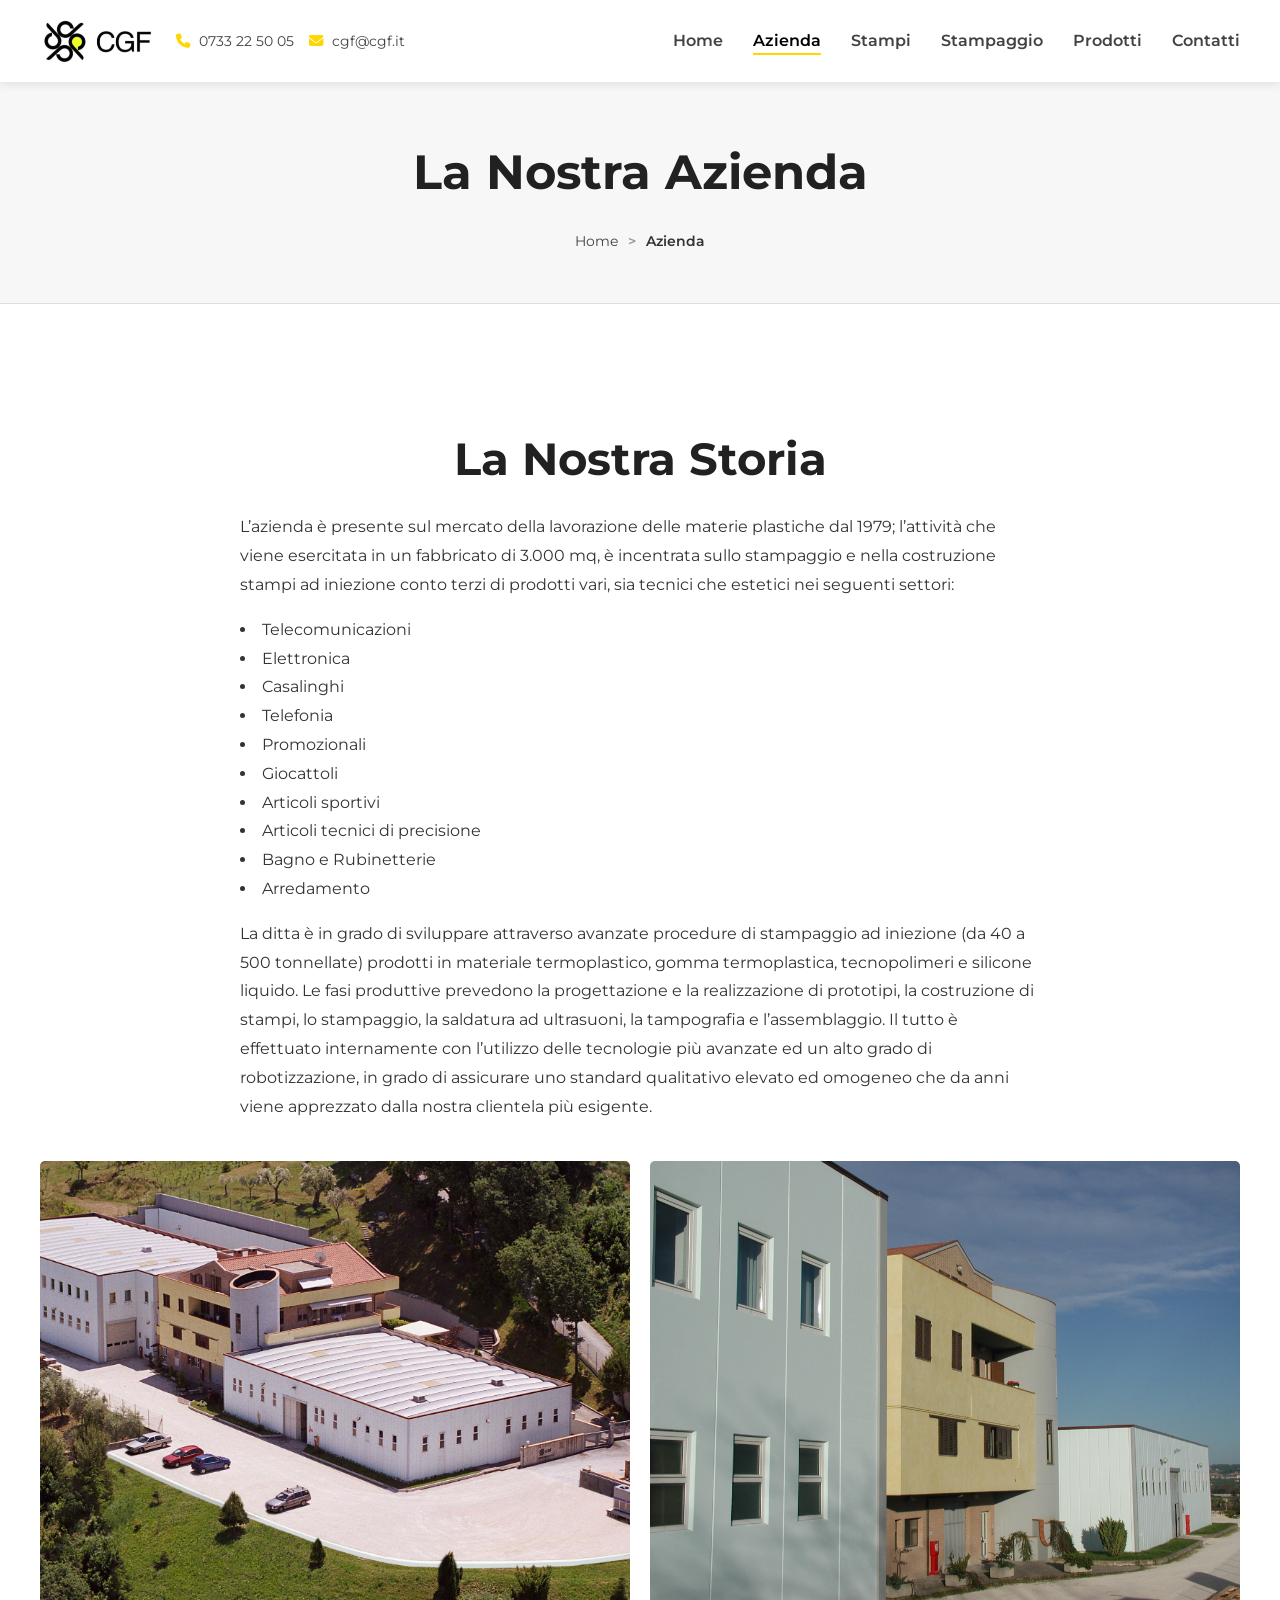
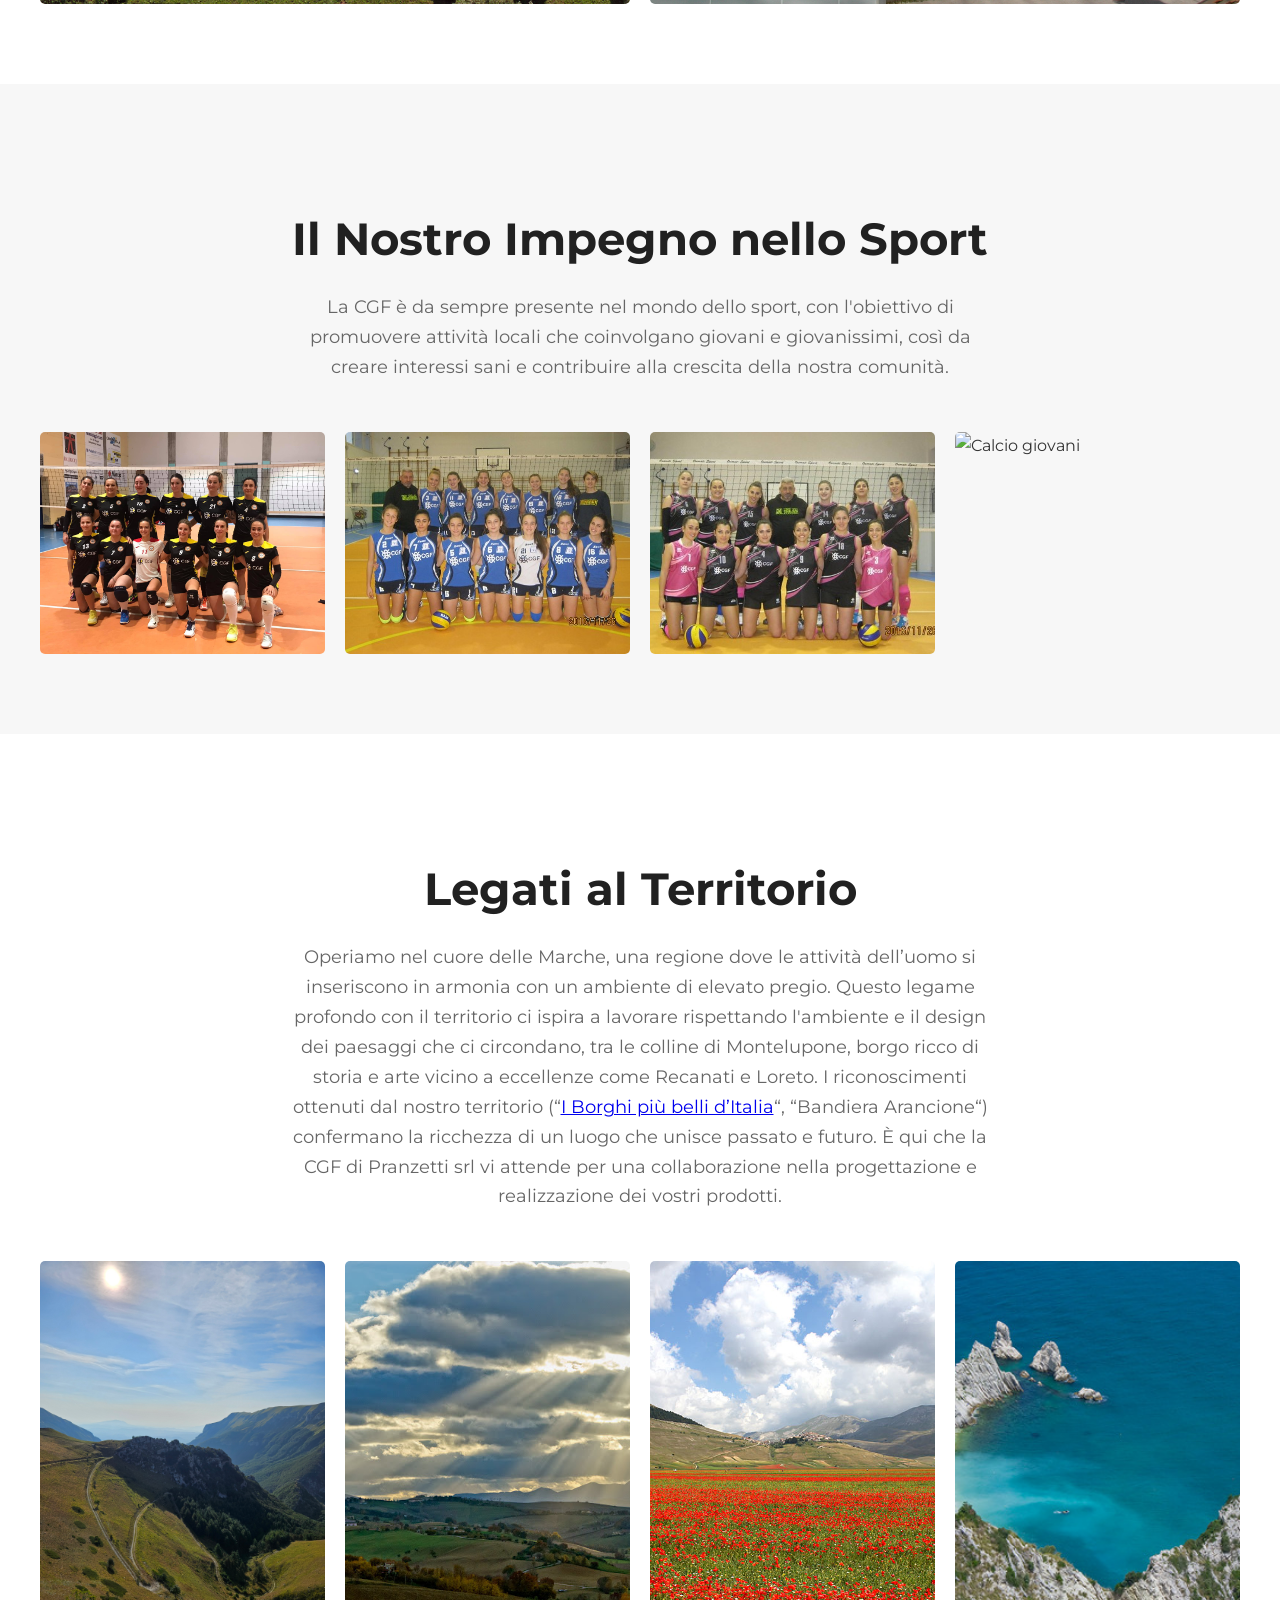
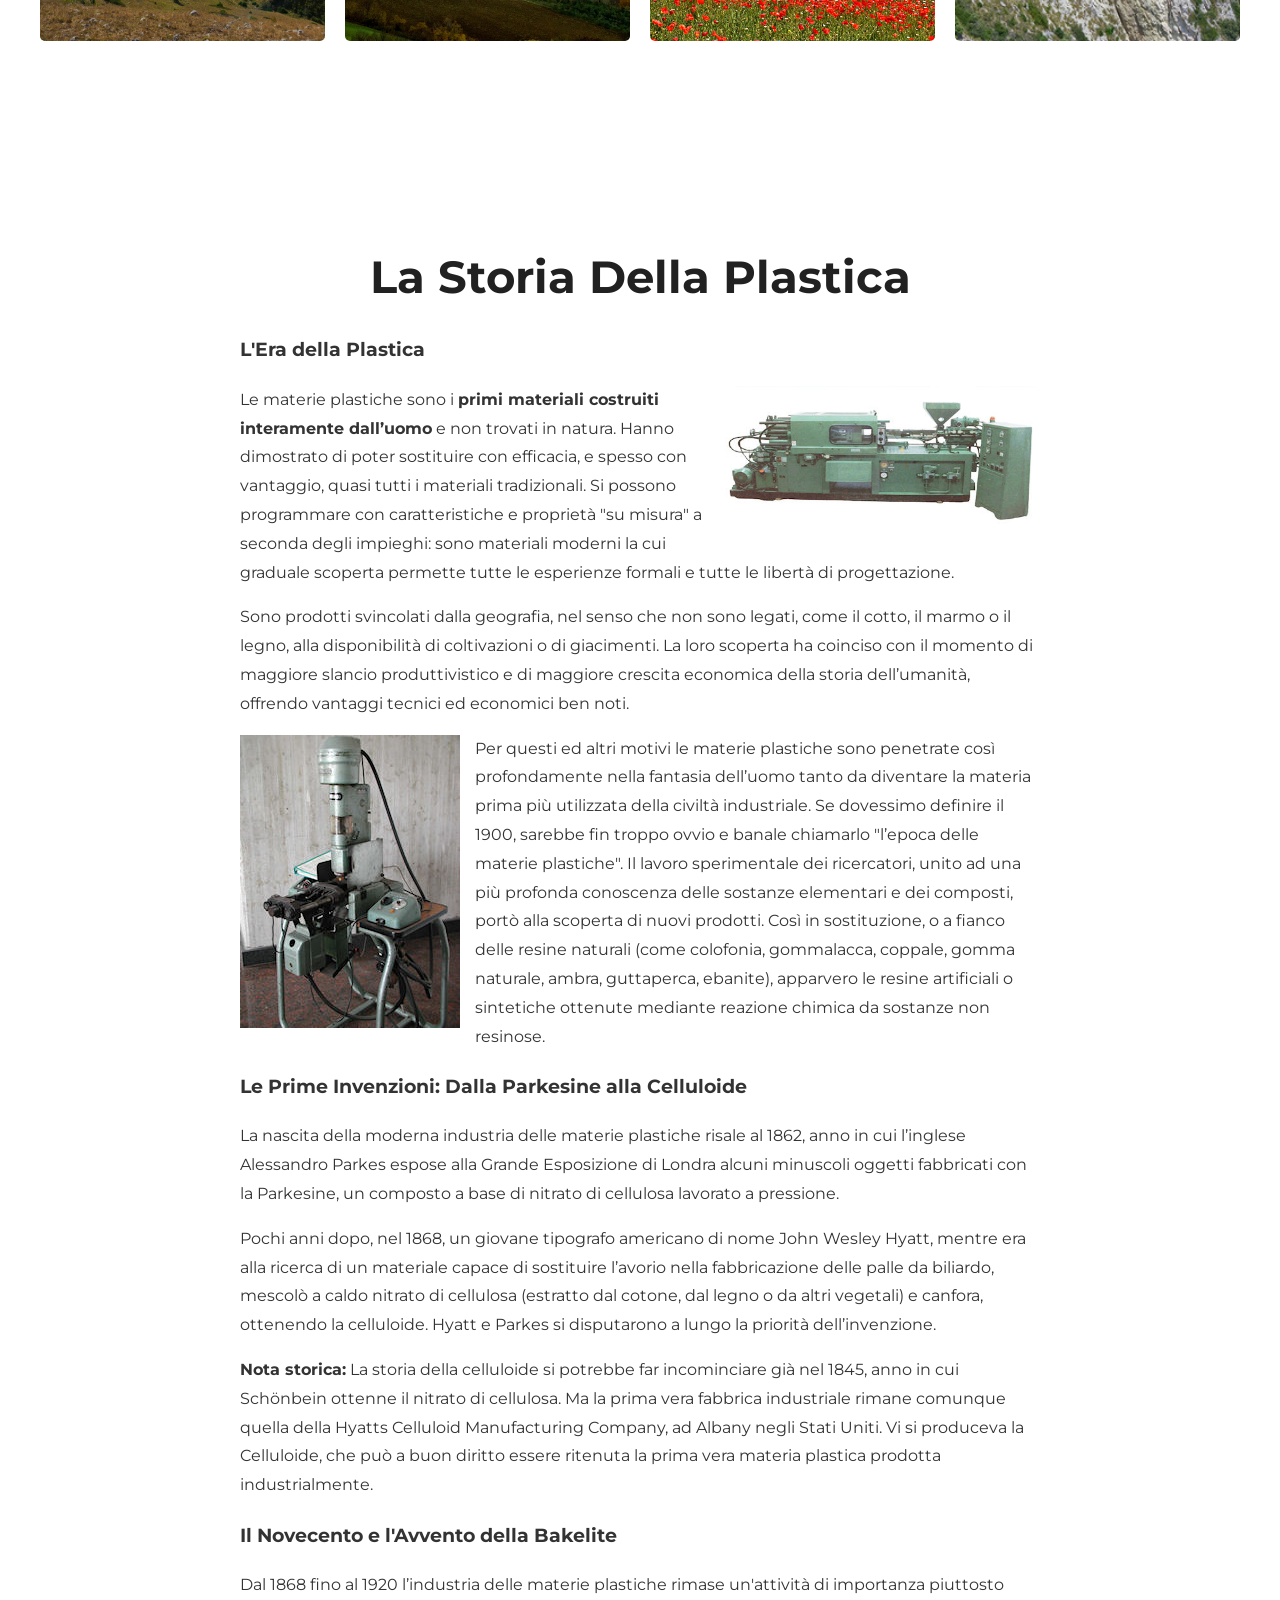
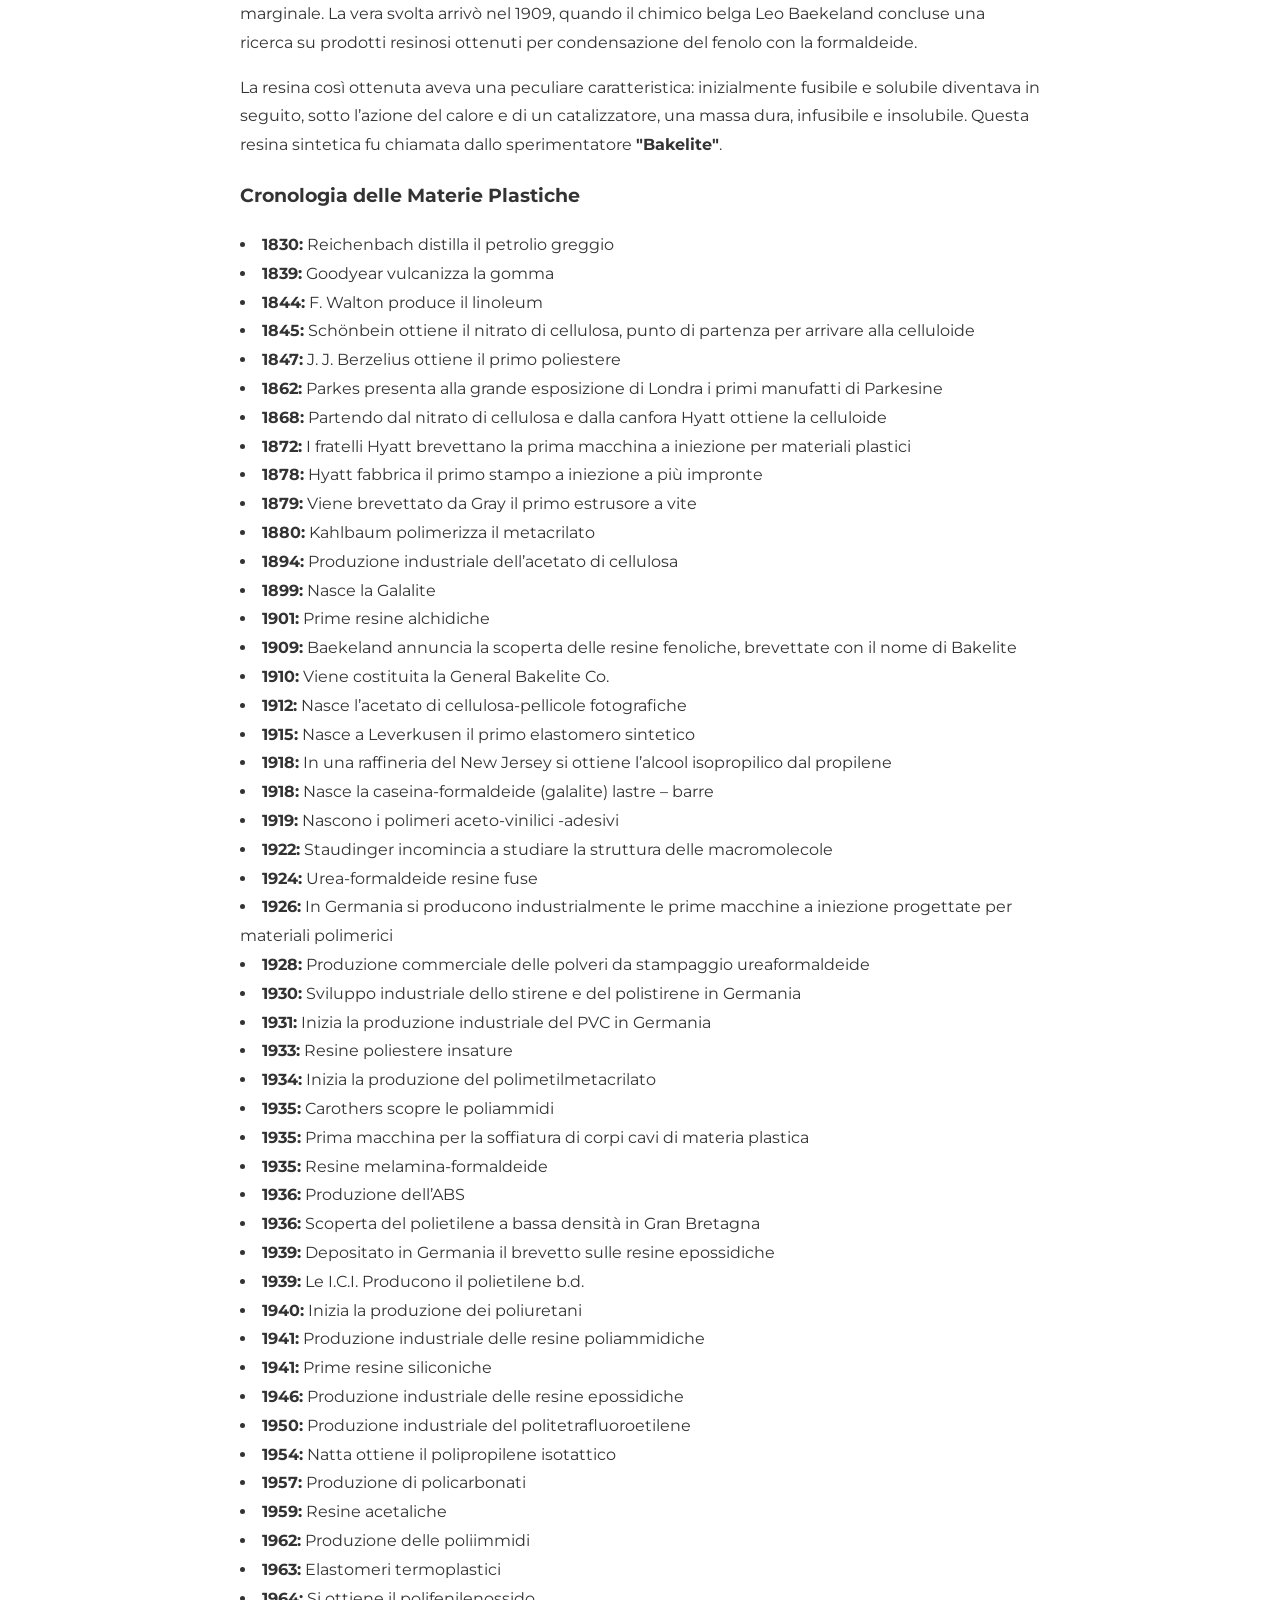
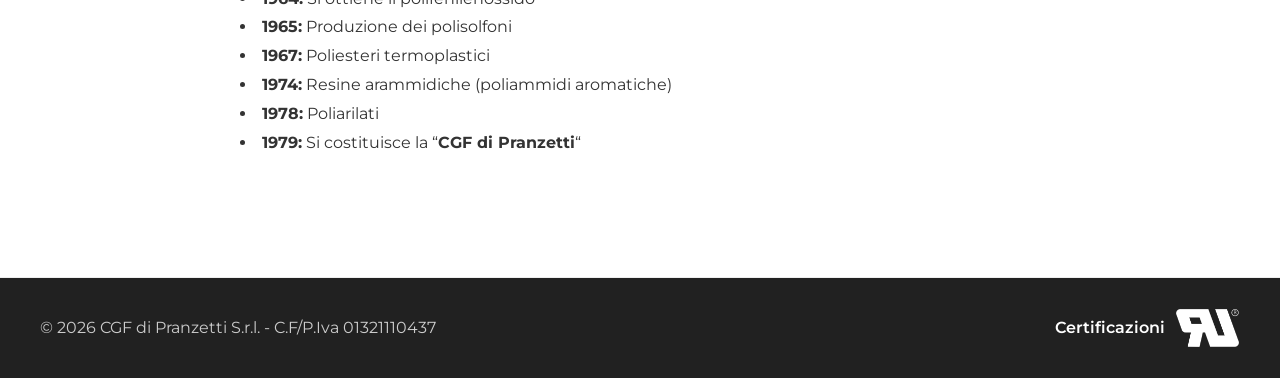
==== azienda.html @ 15a41e40 "Add files via upload" ====
<!DOCTYPE html>
<html lang="it">
<head>
    <meta charset="UTF-8">
    <meta name="viewport" content="width=device-width, initial-scale=1.0">
    <title>Azienda - CGF di Pranzetti</title>
	<link rel="icon" href="img/logoCGF2.png" type="image/png">
    <link rel="stylesheet" href="style.css">
    <link rel="preconnect" href="https://fonts.googleapis.com">
    <link rel="preconnect" href="https://fonts.gstatic.com" crossorigin>
    <link href="https://fonts.googleapis.com/css2?family=Montserrat:wght@400;600;700&display=swap" rel="stylesheet">
    <link rel="stylesheet" href="https://cdnjs.cloudflare.com/ajax/libs/font-awesome/6.4.2/css/all.min.css">
</head>
<body>

    <header>
        <div class="container">
            <div class="header-left-section">
                <a href="index.html" class="logo-img-container"><img src="img/logoCGF.png" alt="Logo CGF di Pranzetti" class="logo-image"></a>
                <div class="header-contact-info">
                    <a href="tel:+390733225005" title="Chiama CGF di Pranzetti"><i class="fas fa-phone"></i> 0733 22 50 05</a>
                    <a href="mailto:cgf@cgf.it" title="Invia una email a CGF di Pranzetti"><i class="fas fa-envelope"></i> cgf@cgf.it</a>
                </div>
            </div>
            <nav class="main-nav">
                <ul>
                    <li><a href="index.html">Home</a></li>
                    <li><a href="azienda.html">Azienda</a></li>
                    <li><a href="stampi.html">Stampi</a></li>
                    <li><a href="stampaggio.html">Stampaggio</a></li>
                    <li><a href="prodotti.html">Prodotti</a></li>
                    <li><a href="contatti.html">Contatti</a></li>
                </ul>
            </nav>
            <button class="hamburger" id="hamburger-menu"><i class="fas fa-bars"></i></button>
        </div>
    </header>

    <main>
        <section class="page-header">
            <div class="container">
                <h1>La Nostra Azienda</h1>
                <nav aria-label="breadcrumb">
                    <ol class="breadcrumb">
                        <li class="breadcrumb-item"><a href="index.html">Home</a></li>
                        <li class="breadcrumb-item active" aria-current="page">Azienda</li>
                    </ol>
                </nav>
            </div>
        </section>

        <section class="content-section">
            <div class="container">
            <h2 class="section-title">La Nostra Storia</h2>
			<div class="text-content">
                <p>L’azienda è presente sul mercato della lavorazione delle materie plastiche dal 1979; l’attività che viene esercitata in un fabbricato di 3.000 mq, è incentrata sullo stampaggio e nella costruzione stampi ad iniezione conto terzi di prodotti vari, sia tecnici che estetici nei seguenti settori:</p>
                <ul>
                    <li>Telecomunicazioni</li>
                    <li>Elettronica</li>
                    <li>Casalinghi</li>
                    <li>Telefonia</li>
                    <li>Promozionali</li>
                    <li>Giocattoli</li>
                    <li>Articoli sportivi</li>
                    <li>Articoli tecnici di precisione</li>
                    <li>Bagno e Rubinetterie</li>
                    <li>Arredamento</li>
                </ul>
                <p>La ditta è in grado di sviluppare attraverso avanzate procedure di stampaggio ad iniezione (da 40 a 500 tonnellate) prodotti in materiale termoplastico, gomma termoplastica, tecnopolimeri e silicone liquido. Le fasi produttive prevedono la progettazione e la realizzazione di prototipi, la costruzione di stampi, lo stampaggio, la saldatura ad ultrasuoni, la tampografia e l’assemblaggio. Il tutto è effettuato internamente con l’utilizzo delle tecnologie più avanzate ed un alto grado di robotizzazione, in grado di assicurare uno standard qualitativo elevato ed omogeneo che da anni viene apprezzato dalla nostra clientela più esigente.</p>
            </div>
            <div class="photo-gallery cols-2">
                <img src="img/home1.jpg" alt="Esterno CGF di Pranzetti 1">
                <img src="img/home2.jpg" alt="Esterno CGF di Pranzetti 2">
            </div>
		</div>
        </section>

        <section class="content-section bg-light">
            <div class="container">
                <h2 class="section-title">Il Nostro Impegno nello Sport</h2>
                <p class="section-subtitle">La CGF è da sempre presente nel mondo dello sport, con l'obiettivo di promuovere attività locali che coinvolgano giovani e giovanissimi, così da creare interessi sani e contribuire alla crescita della nostra comunità.</p>
                <div class="photo-gallery cols-4">
                    <img src="img/sport1.jpg" alt="Serie D femminile">
                    <img src="img/pallavolo3.jpg" alt="Seconda div femminile">
                    <img src="img/pallavolo2.jpg" alt="Prima div femminile">
                    <img src="img/calcio1.jpg" alt="Calcio giovani">
                </div>
            </div>
        </section>

        <section class="content-section">
            <div class="container">
            <h2 class="section-title">Legati al Territorio</h2>
            <p class="section-subtitle">Operiamo nel cuore delle Marche, una regione dove le attività dell’uomo si inseriscono in armonia con un ambiente di elevato pregio. Questo legame profondo con il territorio ci ispira a lavorare rispettando l'ambiente e il design dei paesaggi che ci circondano, tra le colline di Montelupone, borgo ricco di storia e arte vicino a eccellenze come Recanati e Loreto. I riconoscimenti ottenuti dal nostro territorio 
			(“<a href="https://borghipiubelliditalia.it/borgo/montelupone/" target="_blank">I Borghi più belli d’Italia</a>“, “Bandiera Arancione“) confermano la ricchezza di un luogo che unisce passato e futuro. È qui che la CGF di Pranzetti srl vi attende per una collaborazione nella progettazione e realizzazione dei vostri prodotti.</p>
			<div class="photo-gallery cols-4">
                <img src="img/dintorni1.jpg" alt="Amandola - Pizzo tre vescovi">
                <img src="img/dintorni2.jpg" alt="Macerata - Colline Marchigiane">
                <img src="img/dintorni3.jpg" alt="Castelluccio - Fioritura">
                <img src="img/dintorni4.jpg" alt="Conero - Due Sorelle">
			</div>
			</div>
        </section>
		
		<section class="content-section">
    <div class="container">
        <h2 class="section-title">La Storia Della Plastica</h2>
        
        <div class="text-content">
            <h3>L'Era della Plastica</h3>
            <p>
                <img src="img/storia1.jpg" alt="storia1" class="float-destra" style="float: right; margin-left: 15px; margin-bottom: 10px; max-width: 40%;">
                Le materie plastiche sono i <strong>primi materiali costruiti interamente dall’uomo</strong> e non trovati in natura. Hanno dimostrato di poter sostituire con efficacia, e spesso con vantaggio, quasi tutti i materiali tradizionali. Si possono programmare con caratteristiche e proprietà "su misura" a seconda degli impieghi: sono materiali moderni la cui graduale scoperta permette tutte le esperienze formali e tutte le libertà di progettazione.
            </p>

            <p>
                Sono prodotti svincolati dalla geografia, nel senso che non sono legati, come il cotto, il marmo o il legno, alla disponibilità di coltivazioni o di giacimenti. La loro scoperta ha coinciso con il momento di maggiore slancio produttivistico e di maggiore crescita economica della storia dell’umanità, offrendo vantaggi tecnici ed economici ben noti.
            </p>

            <p>
                <img src="img/storia2.jpg" alt="storia2" class="float-sinistra" style="float: left; margin-right: 15px; margin-bottom: 10px; max-width: 40%;">
                Per questi ed altri motivi le materie plastiche sono penetrate così profondamente nella fantasia dell’uomo tanto da diventare la materia prima più utilizzata della civiltà industriale. Se dovessimo definire il 1900, sarebbe fin troppo ovvio e banale chiamarlo "l’epoca delle materie plastiche". Il lavoro sperimentale dei ricercatori, unito ad una più profonda conoscenza delle sostanze elementari e dei composti, portò alla scoperta di nuovi prodotti. Così in sostituzione, o a fianco delle resine naturali (come colofonia, gommalacca, coppale, gomma naturale, ambra, guttaperca, ebanite), apparvero le resine artificiali o sintetiche ottenute mediante reazione chimica da sostanze non resinose.
            </p>

            <h3>Le Prime Invenzioni: Dalla Parkesine alla Celluloide</h3>
            <p>
                La nascita della moderna industria delle materie plastiche risale al 1862, anno in cui l’inglese Alessandro Parkes espose alla Grande Esposizione di Londra alcuni minuscoli oggetti fabbricati con la Parkesine, un composto a base di nitrato di cellulosa lavorato a pressione.
            </p>

            <p>
                Pochi anni dopo, nel 1868, un giovane tipografo americano di nome John Wesley Hyatt, mentre era alla ricerca di un materiale capace di sostituire l’avorio nella fabbricazione delle palle da biliardo, mescolò a caldo nitrato di cellulosa (estratto dal cotone, dal legno o da altri vegetali) e canfora, ottenendo la celluloide. Hyatt e Parkes si disputarono a lungo la priorità dell’invenzione.
            </p>

            <p>
                <strong>Nota storica:</strong> La storia della celluloide si potrebbe far incominciare già nel 1845, anno in cui Schönbein ottenne il nitrato di cellulosa. Ma la prima vera fabbrica industriale rimane comunque quella della Hyatts Celluloid Manufacturing Company, ad Albany negli Stati Uniti. Vi si produceva la Celluloide, che può a buon diritto essere ritenuta la prima vera materia plastica prodotta industrialmente.
            </p>

            <h3>Il Novecento e l'Avvento della Bakelite</h3>
            <p>
                Dal 1868 fino al 1920 l’industria delle materie plastiche rimase un'attività di importanza piuttosto marginale. La vera svolta arrivò nel 1909, quando il chimico belga Leo Baekeland concluse una ricerca su prodotti resinosi ottenuti per condensazione del fenolo con la formaldeide.
            </p>
            
            <p>
                La resina così ottenuta aveva una peculiare caratteristica: inizialmente fusibile e solubile diventava in seguito, sotto l’azione del calore e di un catalizzatore, una massa dura, infusibile e insolubile. Questa resina sintetica fu chiamata dallo sperimentatore <strong>"Bakelite"</strong>.
            </p>

            <h3>Cronologia delle Materie Plastiche</h3>
            <ul class="timeline-list">
                <li><strong>1830:</strong> Reichenbach distilla il petrolio greggio</li>
                <li><strong>1839:</strong> Goodyear vulcanizza la gomma</li>
                <li><strong>1844:</strong> F. Walton produce il linoleum</li>
                <li><strong>1845:</strong> Schönbein ottiene il nitrato di cellulosa, punto di partenza per arrivare alla celluloide</li>
                <li><strong>1847:</strong> J. J. Berzelius ottiene il primo poliestere</li>
                <li><strong>1862:</strong> Parkes presenta alla grande esposizione di Londra i primi manufatti di Parkesine</li>
                <li><strong>1868:</strong> Partendo dal nitrato di cellulosa e dalla canfora Hyatt ottiene la celluloide</li>
                <li><strong>1872:</strong> I fratelli Hyatt brevettano la prima macchina a iniezione per materiali plastici</li>
                <li><strong>1878:</strong> Hyatt fabbrica il primo stampo a iniezione a più impronte</li>
                <li><strong>1879:</strong> Viene brevettato da Gray il primo estrusore a vite</li>
                <li><strong>1880:</strong> Kahlbaum polimerizza il metacrilato</li>
                <li><strong>1894:</strong> Produzione industriale dell’acetato di cellulosa</li>
                <li><strong>1899:</strong> Nasce la Galalite</li>
                <li><strong>1901:</strong> Prime resine alchidiche</li>
                <li><strong>1909:</strong> Baekeland annuncia la scoperta delle resine fenoliche, brevettate con il nome di Bakelite</li>
                <li><strong>1910:</strong> Viene costituita la General Bakelite Co.</li>
                <li><strong>1912:</strong> Nasce l’acetato di cellulosa-pellicole fotografiche</li>
                <li><strong>1915:</strong> Nasce a Leverkusen il primo elastomero sintetico</li>
                <li><strong>1918:</strong> In una raffineria del New Jersey si ottiene l’alcool isopropilico dal propilene</li>
                <li><strong>1918:</strong> Nasce la caseina-formaldeide (galalite) lastre – barre</li>
                <li><strong>1919:</strong> Nascono i polimeri aceto-vinilici -adesivi</li>
                <li><strong>1922:</strong> Staudinger incomincia a studiare la struttura delle macromolecole</li>
                <li><strong>1924:</strong> Urea-formaldeide resine fuse</li>
                <li><strong>1926:</strong> In Germania si producono industrialmente le prime macchine a iniezione progettate per materiali polimerici</li>
                <li><strong>1928:</strong> Produzione commerciale delle polveri da stampaggio ureaformaldeide</li>
                <li><strong>1930:</strong> Sviluppo industriale dello stirene e del polistirene in Germania</li>
                <li><strong>1931:</strong> Inizia la produzione industriale del PVC in Germania</li>
                <li><strong>1933:</strong> Resine poliestere insature</li>
                <li><strong>1934:</strong> Inizia la produzione del polimetilmetacrilato</li>
                <li><strong>1935:</strong> Carothers scopre le poliammidi</li>
                <li><strong>1935:</strong> Prima macchina per la soffiatura di corpi cavi di materia plastica</li>
                <li><strong>1935:</strong> Resine melamina-formaldeide</li>
                <li><strong>1936:</strong> Produzione dell’ABS</li>
                <li><strong>1936:</strong> Scoperta del polietilene a bassa densità in Gran Bretagna</li>
                <li><strong>1939:</strong> Depositato in Germania il brevetto sulle resine epossidiche</li>
                <li><strong>1939:</strong> Le I.C.I. Producono il polietilene b.d.</li>
                <li><strong>1940:</strong> Inizia la produzione dei poliuretani</li>
                <li><strong>1941:</strong> Produzione industriale delle resine poliammidiche</li>
                <li><strong>1941:</strong> Prime resine siliconiche</li>
                <li><strong>1946:</strong> Produzione industriale delle resine epossidiche</li>
                <li><strong>1950:</strong> Produzione industriale del politetrafluoroetilene</li>
                <li><strong>1954:</strong> Natta ottiene il polipropilene isotattico</li>
                <li><strong>1957:</strong> Produzione di policarbonati</li>
                <li><strong>1959:</strong> Resine acetaliche</li>
                <li><strong>1962:</strong> Produzione delle poliimmidi</li>
                <li><strong>1963:</strong> Elastomeri termoplastici</li>
                <li><strong>1964:</strong> Si ottiene il polifenilenossido</li>
                <li><strong>1965:</strong> Produzione dei polisolfoni</li>
                <li><strong>1967:</strong> Poliesteri termoplastici</li>
                <li><strong>1974:</strong> Resine arammidiche (poliammidi aromatiche)</li>
                <li><strong>1978:</strong> Poliarilati</li>
                <li><strong>1979:</strong> Si costituisce la “<strong>CGF di Pranzetti</strong>“</li>
            </ul>
        </div>
    </div>
</section>
    </main>

    <footer>
    <div class="container footer-content">
        <p>&copy; <span id="year"></span> CGF di Pranzetti S.r.l. - C.F/P.Iva 01321110437</p>
        
        <div class="footer-certificazioni">
            <a href="https://productiq.ulprospector.com/en/profile/8933449/qmmy2.e546457?term=QMMY2&page=142" target="_blank" rel="noopener noreferrer">
                <span>Certificazioni</span>
                <img src="img/logoUL.png" alt="Logo Certificazione UL" class="logo-cert">
            </a>
        </div>
    </div>
</footer>

    <div id="image-lightbox" class="lightbox">
        <span class="close-lightbox">&times;</span>
        <img class="lightbox-content" id="lightbox-img">
    </div>
    <script src="script.js"></script>
</body>
</html>
---- style.css ----
/* --- IMPOSTAZIONI GLOBALI E VARIABILI (PALETTE NERO/GIALLO) --- */
:root {
    --colore-primario: #212121; /* Un grigio quasi nero, molto scuro */
    --colore-secondario: #424242; /* Grigio scuro per testo e dettagli */
    --colore-accento: #FFD700; /* Giallo oro, vibrante ma professionale */
    --colore-highlight: #FFC107; /* Un giallo leggermente più scuro per hover */
    --colore-testo: #333;
    --colore-sfondo: #ffffff;
    --colore-sfondo-light: #f7f7f7;
    --font-principale: 'Montserrat', sans-serif;
}

html { scroll-behavior: smooth; }
body {
    font-family: var(--font-principale);
    margin: 0;
    line-height: 1.7;
    background-color: var(--colore-sfondo);
    color: var(--colore-testo);
    overflow-x: hidden;
}
.container { max-width: 1200px; margin: 0 auto; padding: 0 25px; }

/* --- HEADER E NAVIGAZIONE --- */
header {
    background-color: rgba(255, 255, 255, 0.95);
    backdrop-filter: blur(10px);
    box-shadow: 0 2px 10px rgba(0, 0, 0, 0.1);
    padding: 1rem 0;
    position: sticky;
    top: 0;
    z-index: 1000;
    width: 100%;
}
header .container { display: flex; justify-content: space-between; align-items: center; }
.logo-img-container { display: flex; align-items: center; }
.logo-image { max-height: 50px; width: auto; }
.main-nav ul { list-style: none; display: flex; margin: 0; padding: 0; }
.main-nav ul li { margin-left: 30px; }
.main-nav ul li a {
    text-decoration: none;
    color: var(--colore-secondario);
    font-weight: 600;
    position: relative;
    padding: 5px 0;
    transition: color 0.3s ease;
}
.main-nav ul li a::after {
    content: '';
    position: absolute;
    bottom: 0;
    left: 0;
    width: 0;
    height: 2px;
    background-color: var(--colore-accento);
    transition: width 0.4s ease;
}
.main-nav ul li a:hover, .main-nav ul li a.active { color: #000; }
.main-nav ul li a:hover::after, .main-nav ul li a.active::after { width: 100%; }
.hamburger { display: none; background: none; border: none; font-size: 1.8rem; cursor: pointer; color: var(--colore-primario); }

/* --- SEZIONE HERO (SOLO HOMEPAGE) --- */
#hero {
    background: linear-gradient(rgba(0, 0, 0, 0.7), rgba(0, 0, 0, 0.6)), url('img/home3.jpg	') no-repeat center center/cover;
    color: #fff;
    min-height: 90vh;
    display: flex;
    align-items: center;
    justify-content: center;
    text-align: center;
}
.hero-content { max-width: 900px; }
.hero-content h1 { font-size: 4.5rem; margin-bottom: 1rem; font-weight: 700; text-shadow: 2px 2px 4px rgba(0,0,0,0.5); }
.hero-content p { font-size: 1.3rem; font-weight: 400; margin-bottom: 2rem; }
.cta-button {
    background-color: var(--colore-accento);
    color: #000; /* Testo nero su bottone giallo per contrasto */
    padding: 15px 35px;
    border-radius: 50px;
    text-decoration: none;
    font-weight: 700;
    transition: transform 0.3s ease, background-color 0.3s ease;
    display: inline-block;
}
.cta-button:hover { transform: translateY(-5px); background-color: var(--colore-highlight); }
.animate-hero-title { animation: slideInFromTop 1s ease-out forwards; }
.animate-hero-subtitle { animation: slideInFromTop 1.2s ease-out forwards; opacity: 0; animation-delay: 0.3s; }
@keyframes slideInFromTop {
    from { transform: translateY(-30px); opacity: 0; }
    to { transform: translateY(0); opacity: 1; }
}

/* --- PAGE HEADER E BREADCRUMB (PAGINE INTERNE) --- */
.page-header {
    background-color: var(--colore-sfondo-light);
    padding: 50px 0;
    text-align: center;
    border-bottom: 1px solid #ddd;
}
.page-header h1 {
    font-size: 3rem;
    color: var(--colore-primario);
    margin: 0;
}
.breadcrumb {
    display: flex;
    justify-content: center;
    list-style: none;
    padding: 0;
    margin: 15px 0 0 0;
    font-size: 0.9rem;
}
.breadcrumb-item a { color: var(--colore-secondario); text-decoration: none; }
.breadcrumb-item a:hover { text-decoration: underline; }
.breadcrumb-item.active { color: var(--colore-testo); font-weight: 600; }
.breadcrumb-item + .breadcrumb-item::before {
    content: '>';
    margin: 0 10px;
    color: #999;
}

/* --- SEZIONI DI CONTENUTO --- */
.content-section {
    padding-top: 80px; /* Imposta solo il margine superiore */
    padding-bottom: 80px; /* Imposta solo il margine inferiore */
    opacity: 0;
    transform: translateY(40px);
    transition: opacity 0.8s ease-out, transform 0.8s ease-out;
}.content-section.visible { opacity: 1; transform: translateY(0); }
.section-title { text-align: center; font-size: 2.8rem; margin-bottom: 15px; color: var(--colore-primario); }
.section-subtitle { text-align: center; max-width: 700px; margin: 0 auto 50px auto; font-size: 1.1rem; color: #666; }
.bg-light { background-color: var(--colore-sfondo-light); }

/* Contatori Animati */
.stats-counter { display: flex; justify-content: space-around; text-align: center; margin-top: 60px; }
.stat-item span { font-size: 3.5rem; font-weight: 700; color: var(--colore-primario); }
.stat-item p { font-size: 1.1rem; color: #555; margin-top: 5px; }

/* Card Lavorazioni e Homepage */
.grid-layout { 
    display: grid; 
    /* Questa è la regola DI BASE che useremo per i telefoni */
    grid-template-columns: repeat(auto-fit, minmax(280px, 1fr)); 
    gap: 30px; 
}

/* Applichiamo le regole per schermi più grandi SOLO se lo schermo è almeno 768px */
@media (min-width: 768px) {
    .grid-layout.cols-3 { 
        grid-template-columns: repeat(auto-fit, minmax(300px, 1fr)); 
    }
    .grid-layout.cols-2 { 
        grid-template-columns: repeat(auto-fit, minmax(400px, 1fr)); 
    }
}
.card {
    background-color: #fff;
    padding: 35px;
    border-radius: 10px;
    border: 1px solid #eee;
    text-align: center;
    transition: transform 0.3s ease, box-shadow 0.3s ease;
    display: flex;
    flex-direction: column;
}

.card:hover { transform: translateY(-10px); box-shadow: 0 15px 35px rgba(0, 0, 0, 0.08); }
.card-icon { font-size: 3rem; color: var(--colore-accento); margin-bottom: 20px; }
.card-link { margin-top: auto; padding-top: 15px; text-decoration: none; color: var(--colore-secondario); font-weight: 600; transition: color 0.3s; }
.card-link:hover { color: var(--colore-primario); }

/* Altre sezioni */
.featured-image { width: 100%; border-radius: 10px; margin-top: 40px; box-shadow: 0 10px 30px rgba(0,0,0,0.1); }
.settori-icons { display: flex; justify-content: space-around; align-items: center; flex-wrap: wrap; gap: 20px; margin-top: 50px; font-size: 1.2rem; text-align: center; }
.settore-item i { font-size: 3rem; color: var(--colore-accento); margin-bottom: 10px; transition: color 0.3s; }
.settore-item:hover i { color: var(--colore-accento); }
.contact-info { text-align: center; font-size: 1.2rem; margin-top: 40px; }
.contact-info p { margin: 10px 0; }
.contact-info i { color: var(--colore-accento); margin-right: 15px; }

/* --- FOOTER --- */
footer { background-color: var(--colore-primario); color: #ccc; text-align: center; padding: 25px 0; }
footer a { color: #fff; text-decoration: underline; }

/* --- RESPONSIVE DESIGN --- */
@media (max-width: 768px) {
    .logo-image { max-height: 40px; }
    .main-nav { display: none; position: absolute; top: 100%; left: 0; width: 100%; background-color: #fff; box-shadow: 0 5px 10px rgba(0,0,0,0.1); }
    .main-nav.active { display: block; }
    .main-nav ul { flex-direction: column; padding: 20px; }
    .main-nav ul li { margin: 15px 0; text-align: center; }
    .hamburger { display: block; }
    .hero-content h1 { font-size: 2.8rem; }
    .hero-content p { font-size: 1.1rem; }
    .page-header h1 { font-size: 2.2rem; }
    .section-title { font-size: 2.2rem; }
    .stats-counter { flex-direction: column; gap: 40px; }
}

/* --- INFORMAZIONI DI CONTATTO NELL'HEADER --- */
/* --- HEADER E NAVIGAZIONE (layout corretto) --- */
header .container {
    display: flex;
    justify-content: space-between; /* Riattiviamo questo per spaziare i gruppi */
    align-items: center;
}

.header-left-section {
    display: flex;
    align-items: center;
    gap: 20px; /* Spazio tra logo e info */
}

.header-contact-info {
    display: flex;
    align-items: center;
    gap: 15px;
    font-size: 0.9rem;
    color: var(--colore-secondario);
}

.header-contact-info .tagline {
    font-weight: 600;
    color: var(--colore-primario);
}

.header-contact-info a {
    text-decoration: none;
    color: var(--colore-secondario);
    transition: color 0.3s ease;
}

.header-contact-info a:hover {
    color: var(--colore-accento);
}

.header-contact-info i {
    color: var(--colore-accento);
    margin-right: 5px;
}

/* --- Adattamento per il responsive --- */
@media (max-width: 992px) {
    .header-contact-info {
        display: none;
    }
}

/* --- Stili per Testo e Gallerie Foto --- */
.text-content {
    max-width: 800px;
    margin: 0 auto 40px auto;
    text-align: left;
    line-height: 1.8;
}

.text-content ul {
    list-style-position: inside;
    padding-left: 0;
}

.photo-gallery {
    display: grid;
    gap: 20px;
    margin-top: 40px;
}

.photo-gallery.cols-2 {
    grid-template-columns: repeat(auto-fit, minmax(300px, 1fr));
}

.photo-gallery.cols-4 {
    grid-template-columns: repeat(auto-fit, minmax(250px, 1fr));
}

.photo-gallery img {
    width: 100%;
    height: 100%;
    object-fit: cover;
    border-radius: 5px;
    display: block;
    transition: transform 0.3s ease, box-shadow 0.3s ease;
    cursor: pointer; /* Aggiunge il cursore a manina per indicare che è cliccabile */
}

.photo-gallery img:hover {
    transform: scale(1.05);
    box-shadow: 0 10px 20px rgba(0, 0, 0, 0.2);
    z-index: 10;
    position: relative;
}

/* --- NUOVI STILI PER LA LIGHTBOX --- */
.lightbox {
    display: none; /* Nascosto di default */
    position: fixed;
    z-index: 2000;
    padding-top: 60px;
    left: 0;
    top: 0;
    width: 100%;
    height: 100%;
    overflow: auto;
    background-color: rgba(0, 0, 0, 0.9);
}

.lightbox-content {
    margin: auto;
    display: block;
    max-width: 80%;
    max-height: 80vh;
    animation-name: zoomIn;
    animation-duration: 0.4s;
}

@keyframes zoomIn {
    from {transform: scale(0)}
    to {transform: scale(1)}
}

.close-lightbox {
    position: absolute;
    top: 15px;
    right: 35px;
    color: #f1f1f1;
    font-size: 40px;
    font-weight: bold;
    transition: 0.3s;
    cursor: pointer;
}

.close-lightbox:hover,
.close-lightbox:focus {
    color: #bbb;
    text-decoration: none;
}

/* --- Stili per i link nella pagina Contatti --- */
.contact-info p a {
    text-decoration: none;
    color: var(--colore-secondario); /* Usa lo stesso grigio scuro dell'header */
    transition: color 0.3s ease;
}

.contact-info p a:hover {
    color: var(--colore-accento); /* Giallo al passaggio del mouse */
}


/* --- STILI PER CARD CLICCABILI E MODALI Lavorazioni --- */
.card-cliccabile {
    cursor: pointer;
    position: relative;
}
.scopri-di-piu {
    display: block;
    margin-top: 15px;
    color: var(--colore-accento);
    font-weight: 700;
    font-size: 0.9em;
    transition: color 0.3s ease;
}
.card-cliccabile:hover .scopri-di-piu {
    color: var(--colore-primario);
}

.finestra-modale {
    display: none; 
    position: fixed; 
    z-index: 3000; 
    left: 0;
    top: 0;
    width: 100%; 
    height: 100%; 
    background-color: rgba(0,0,0,0.8); 
    align-items: center; 
    justify-content: center; 
}

.modale-contenuto {
    background-color: var(--colore-sfondo);
    padding: 40px;
    border-radius: 10px;
    width: 90%;
    max-width: 650px;
    position: relative;
    box-shadow: 0 10px 30px rgba(0,0,0,0.5);
    animation: comparsaModale 0.3s ease-out;
    color: var(--colore-testo);
}
.modale-contenuto h2 {
    color: var(--colore-primario);
    border-bottom: 3px solid var(--colore-accento);
    padding-bottom: 10px;
    display: inline-block;
    margin-top: 0;
}

@keyframes comparsaModale {
    from { opacity: 0; transform: scale(0.95); }
    to { opacity: 1; transform: scale(1); }
}

.chiudi-modale {
    color: #999;
    position: absolute;
    top: 15px;
    right: 25px;
    font-size: 35px;
    font-weight: bold;
    cursor: pointer;
    transition: color 0.3s ease;
}
.chiudi-modale:hover {
    color: var(--colore-primario);
}

/* Foto piccole amalgamate nel testo */
.img-float-right {
    float: right;
    width: 250px; /* Dimensione ridotta */
    margin: 10px 0 20px 20px;
    border-radius: 8px;
    box-shadow: 0 4px 10px rgba(0,0,0,0.1);
}

.img-float-left {
    float: left;
    width: 250px;
    margin: 10px 20px 20px 0;
    border-radius: 8px;
    box-shadow: 0 4px 10px rgba(0,0,0,0.1);
}

/* Pulizia per evitare che il contenuto successivo si sovrapponga */
.clearfix::after {
    content: "";
    clear: both;
    display: table;
}

/* Su mobile le mettiamo larghe e al centro per leggibilità */
@media (max-width: 600px) {
    .img-float-right, .img-float-left {
        float: none;
        display: block;
        margin: 20px auto;
        width: 100%;
        max-width: 300px;
    }
}

footer {
    padding: 20px 0;
    border-top: 1px solid #eee;
}

.footer-content {
    display: flex;
    justify-content: space-between; /* Mette il copyright a sinistra e le certificazioni a destra */
    align-items: center;
    flex-wrap: wrap;
    gap: 20px;
}

.footer-certificazioni a {
    display: flex;
    align-items: center;
    gap: 10px;
    text-decoration: none;
    color: #ffffff;
    font-weight: 600;
    transition: color 0.3s ease;
}

.footer-certificazioni a:hover {
    color: var(--colore-highlight);
}

.logo-cert {
   height: 40px;
    width: auto;
    display: block;
    /* Rende il logo bianco se l'originale è nero (funziona su PNG trasparenti) */
    filter: brightness(0) invert(1);
}

/* Ottimizzazione per mobile */
@media (max-width: 600px) {
    .footer-content {
        flex-direction: column;
        text-align: center;
    }
}
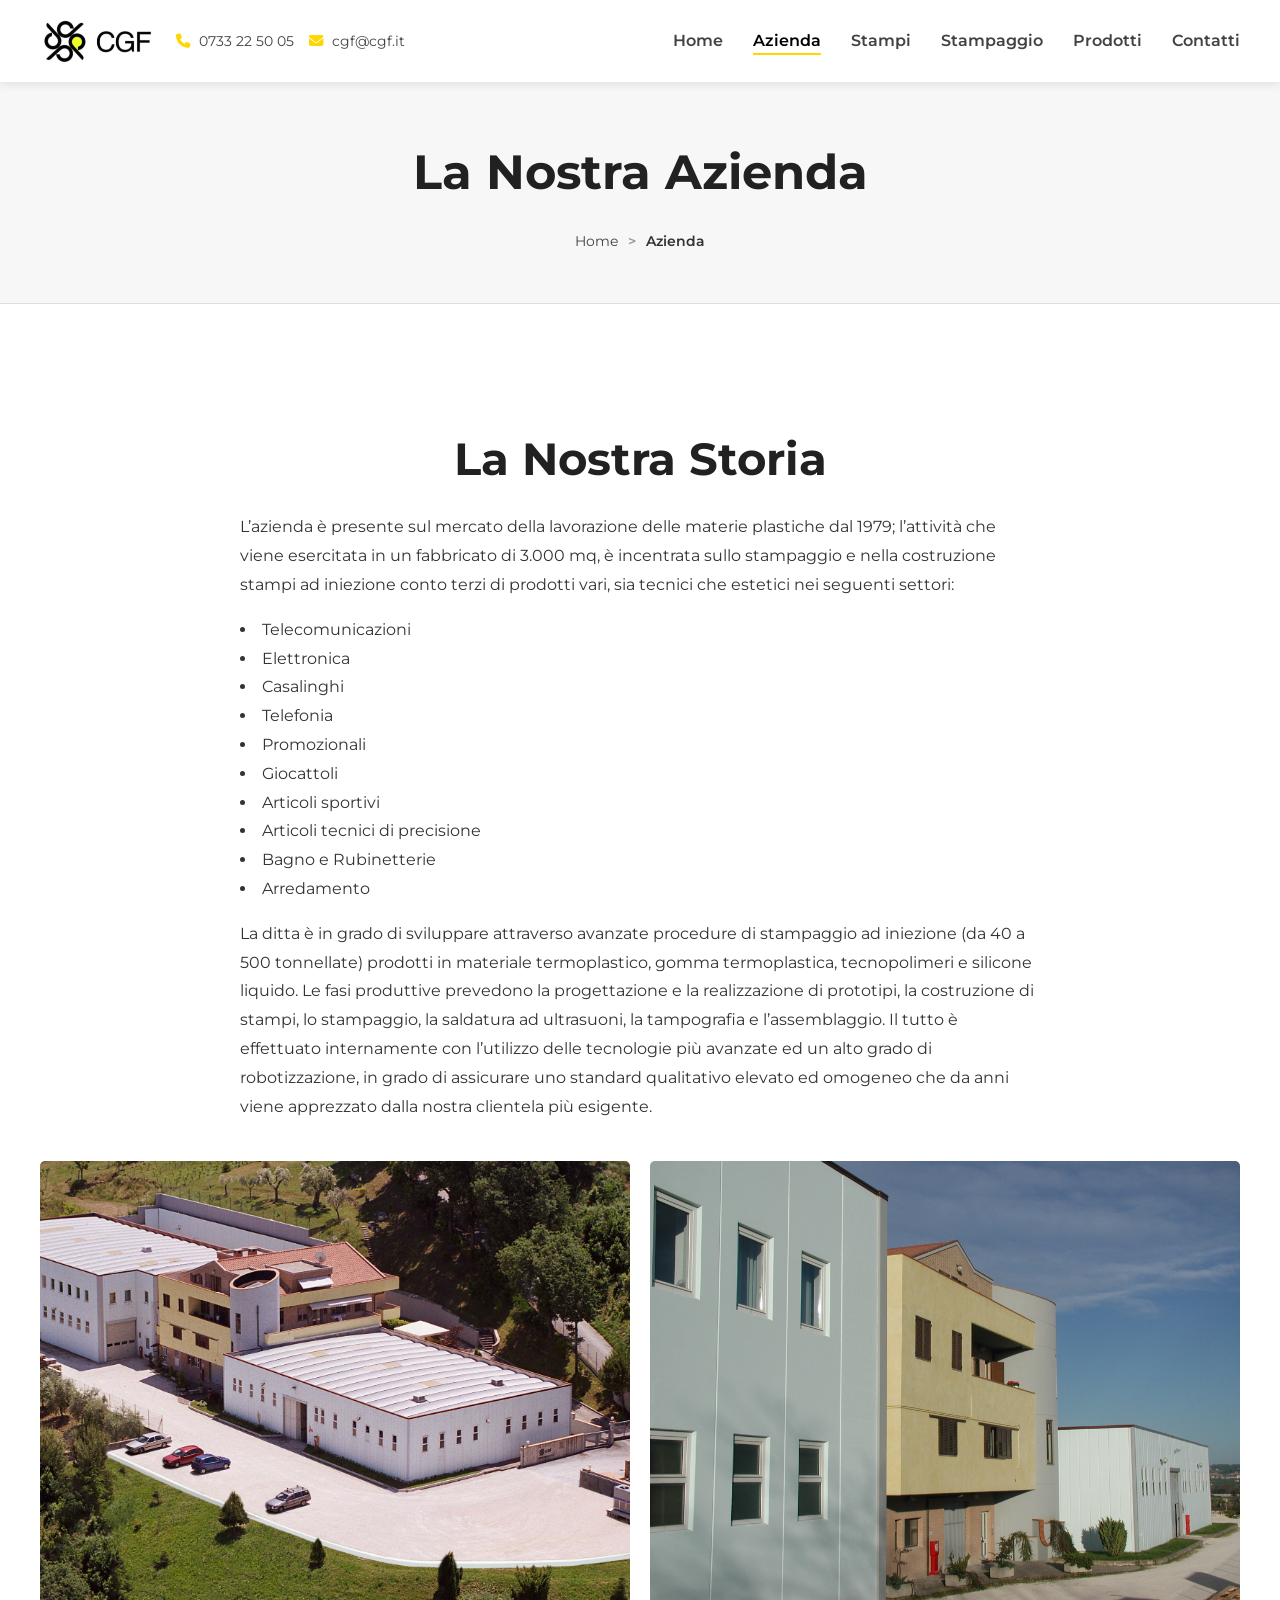
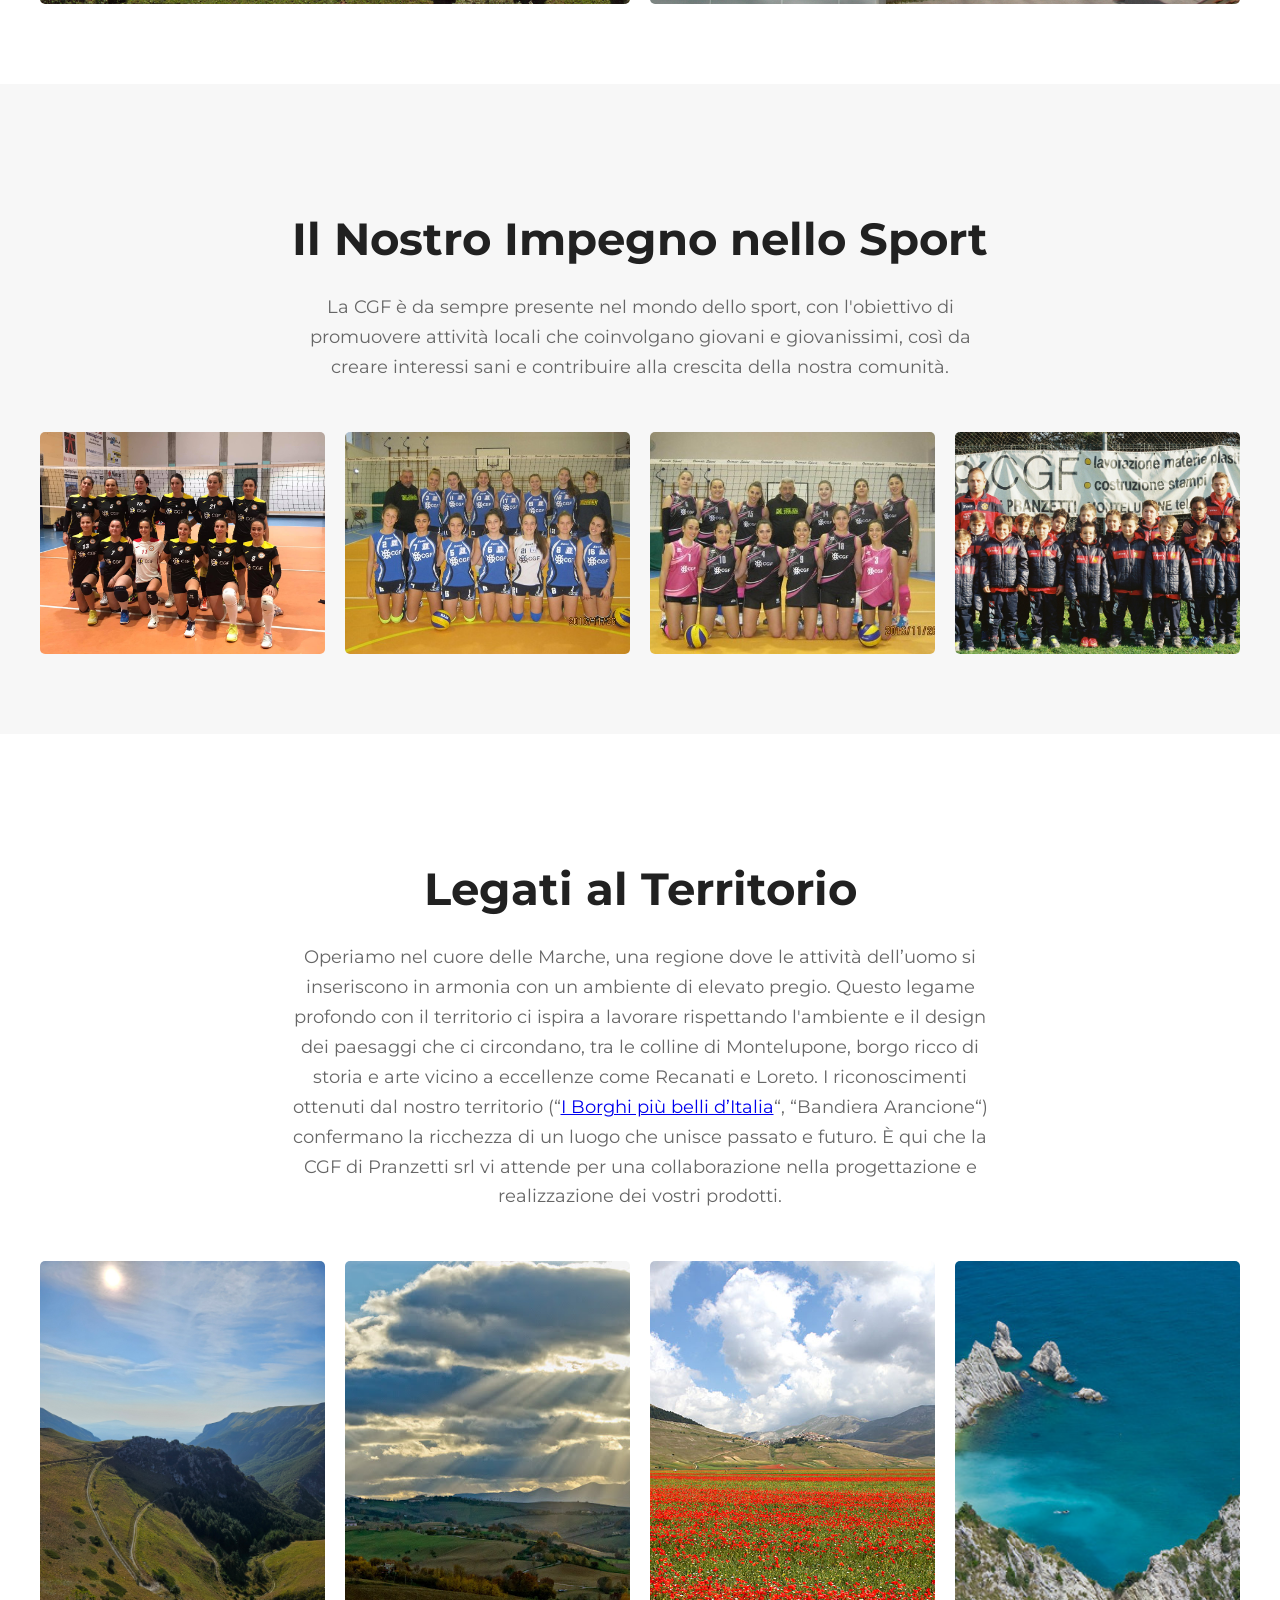
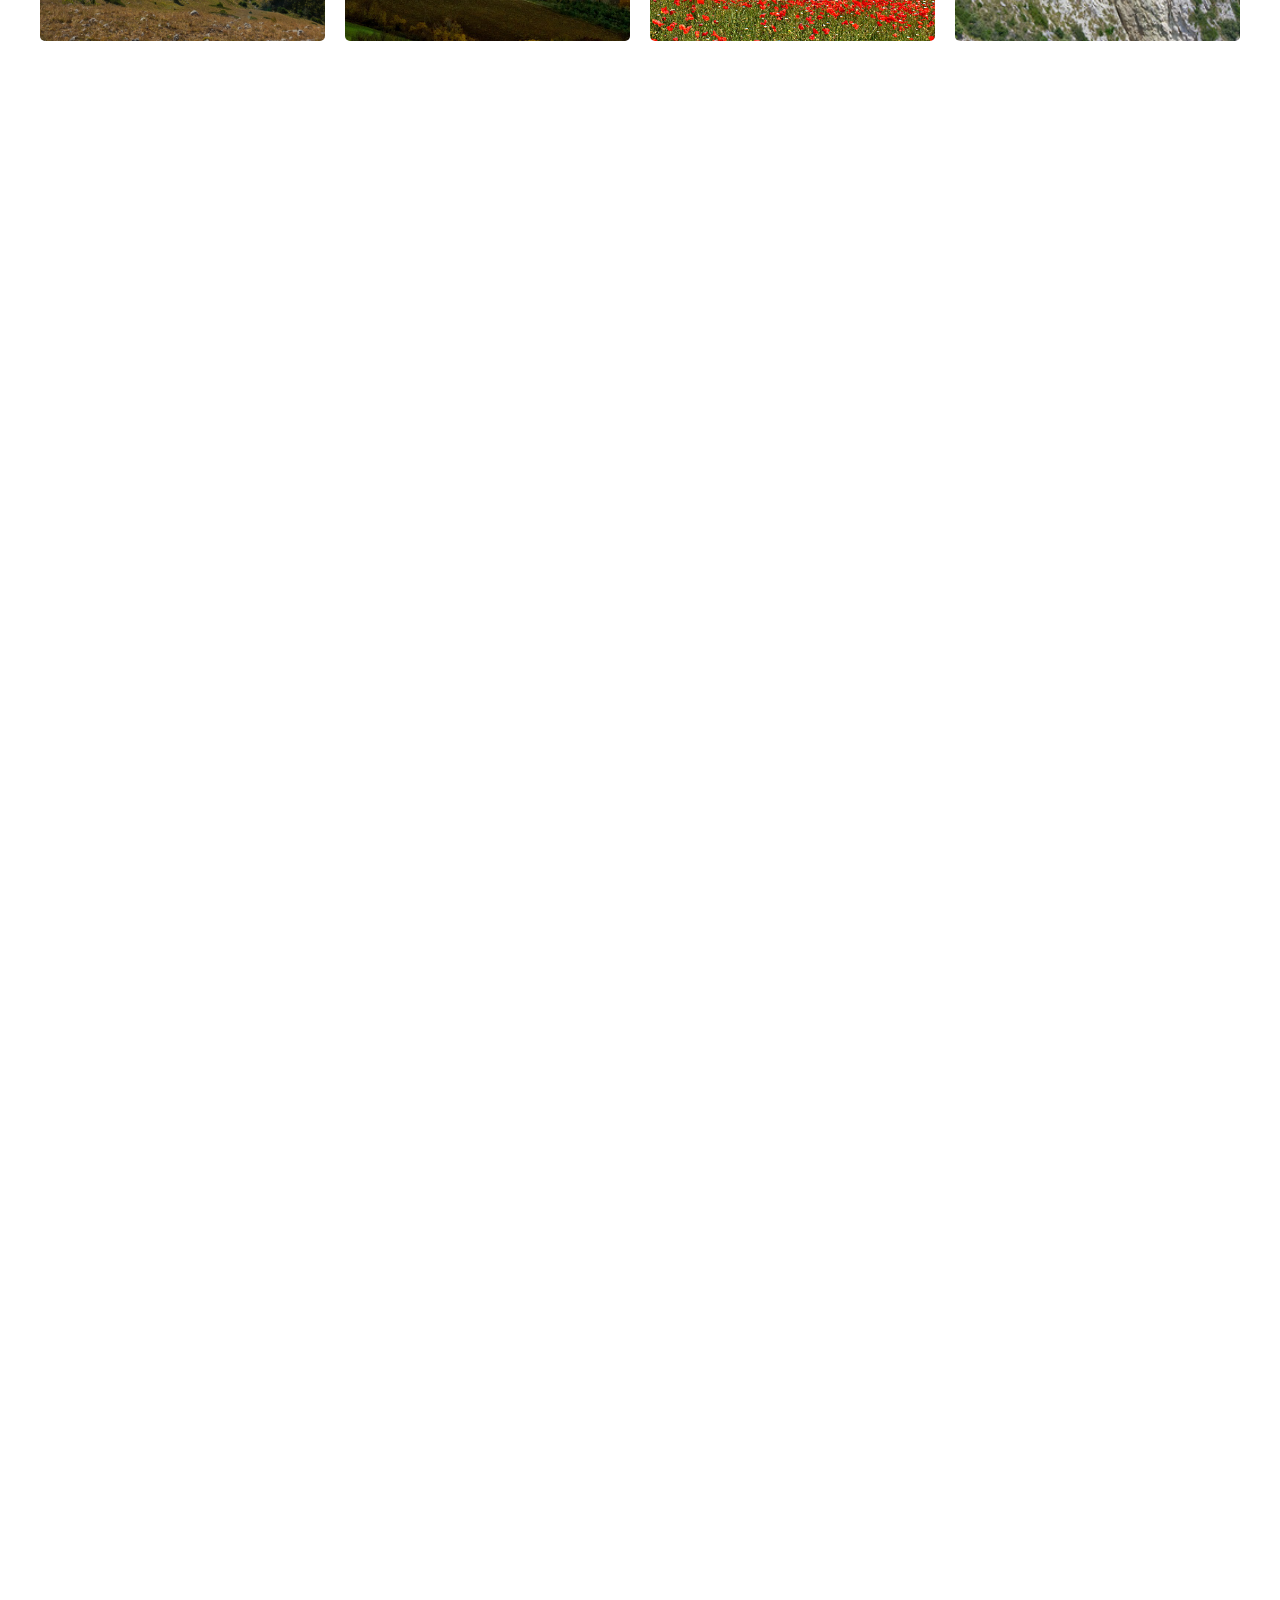
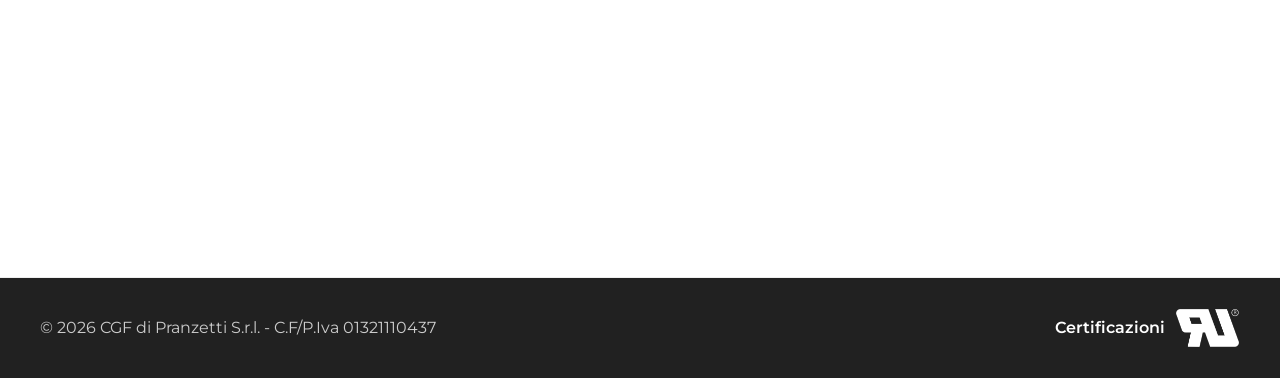
==== commit 67711c39: "Fix image source case for Calcio giovani" ====
--- a/azienda.html
+++ b/azienda.html
@@ -83,7 +83,7 @@
                     <img src="img/sport1.jpg" alt="Serie D femminile">
                     <img src="img/pallavolo3.jpg" alt="Seconda div femminile">
                     <img src="img/pallavolo2.jpg" alt="Prima div femminile">
-                    <img src="img/calcio1.jpg" alt="Calcio giovani">
+                    <img src="img/Calcio1.jpg" alt="Calcio giovani">
                 </div>
             </div>
         </section>
@@ -223,4 +223,4 @@
     </div>
     <script src="script.js"></script>
 </body>
-</html>+</html>
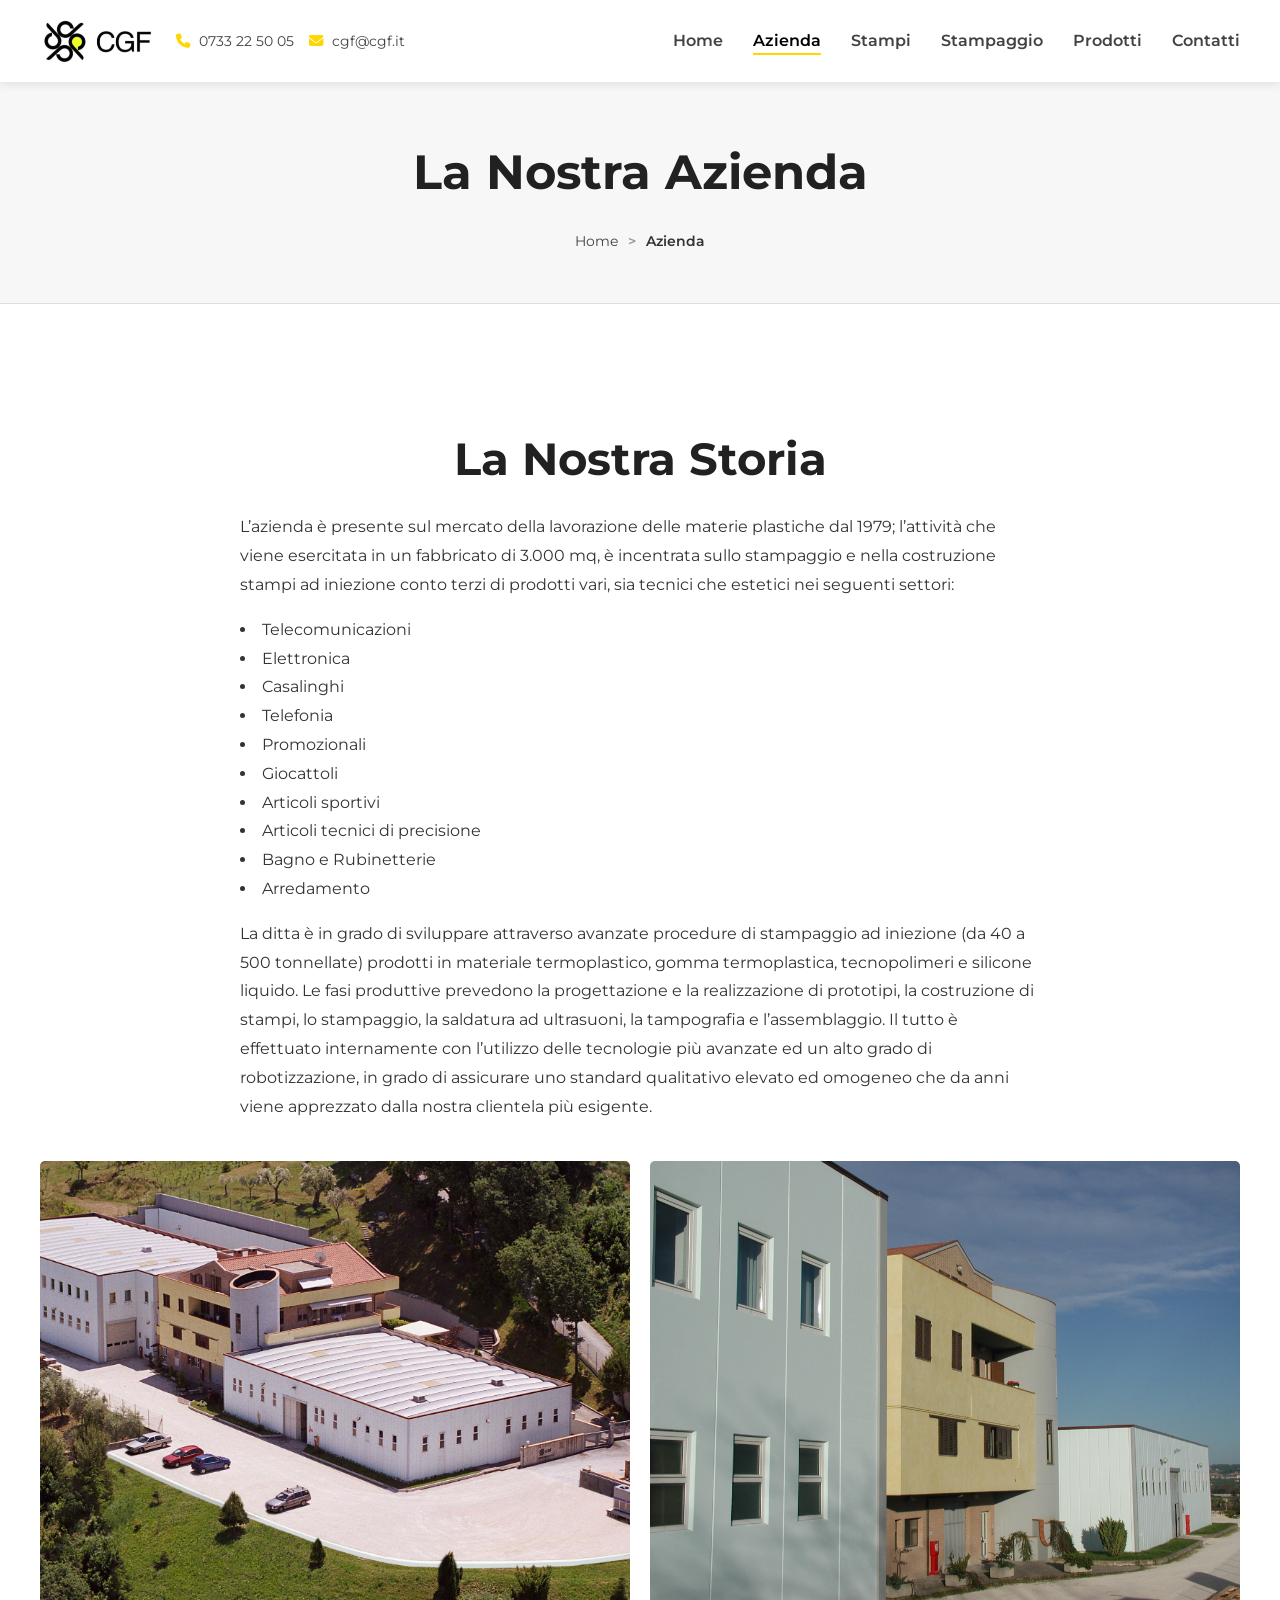
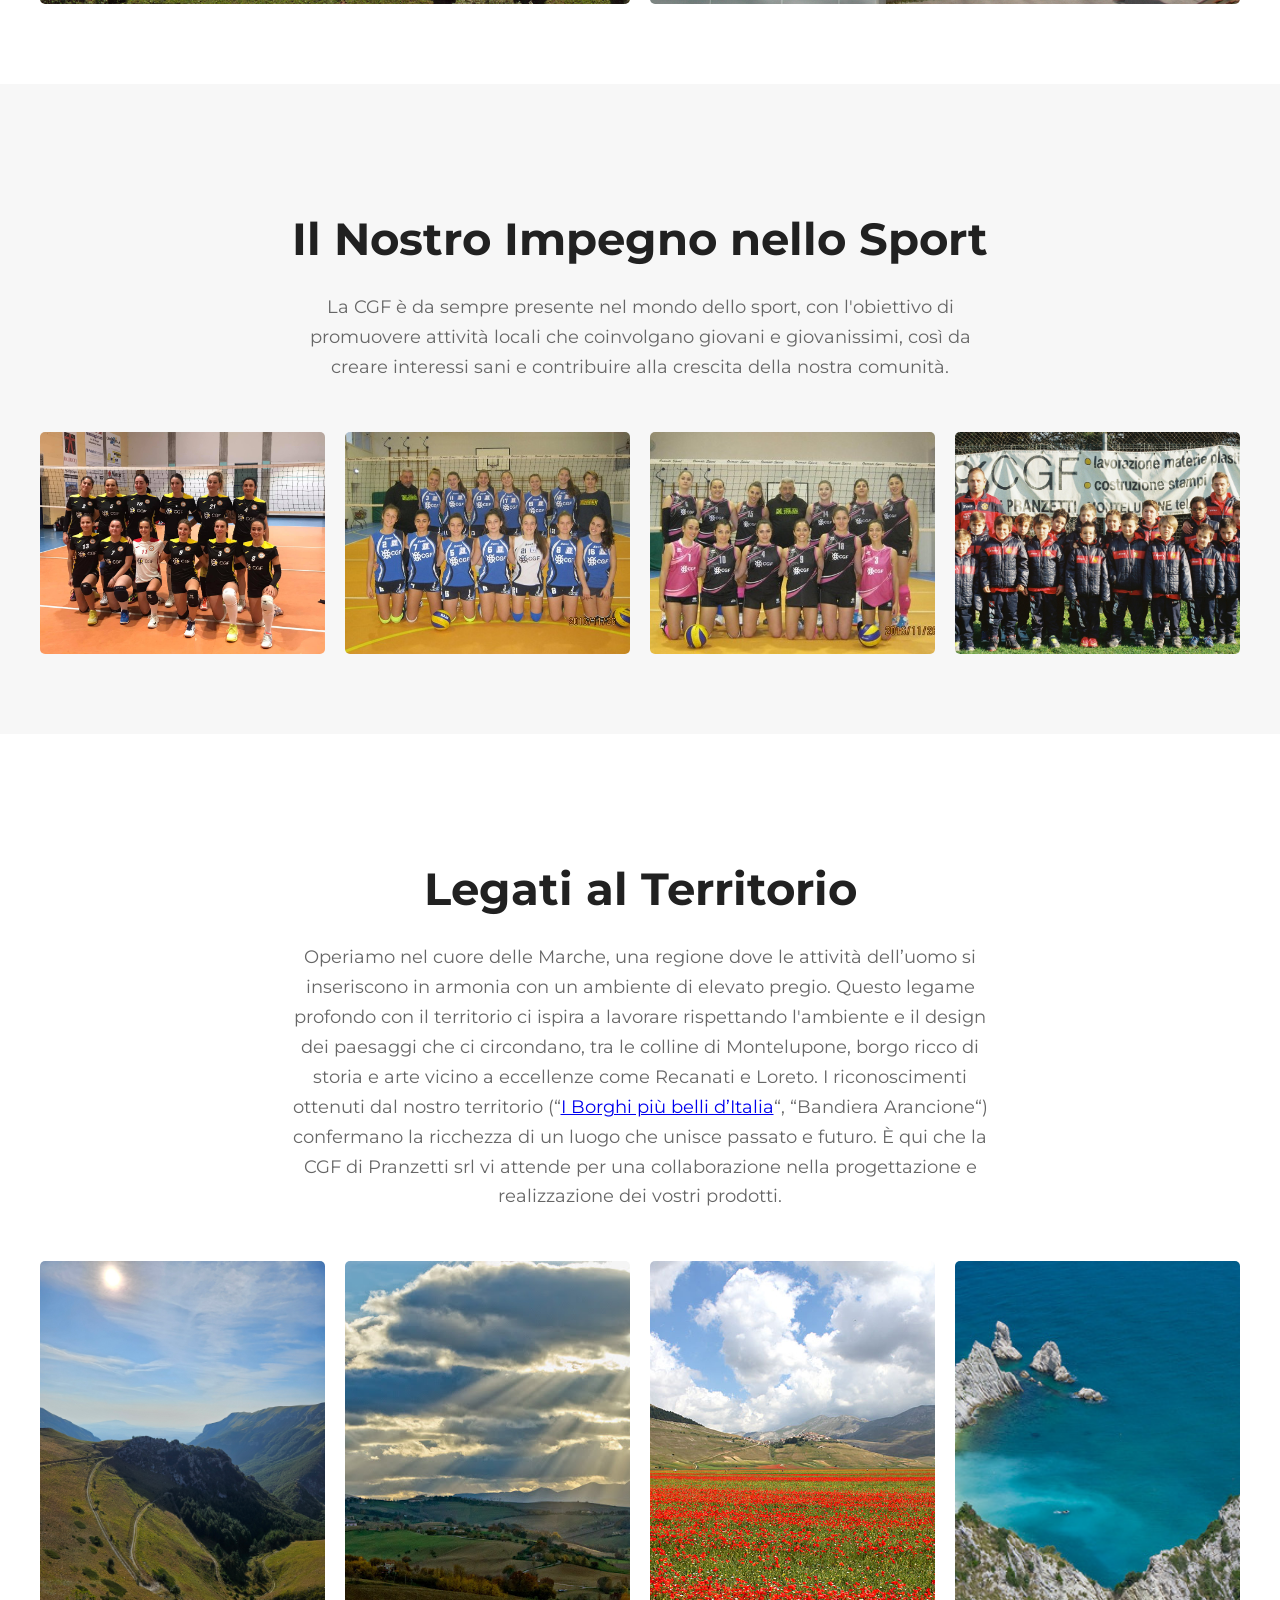
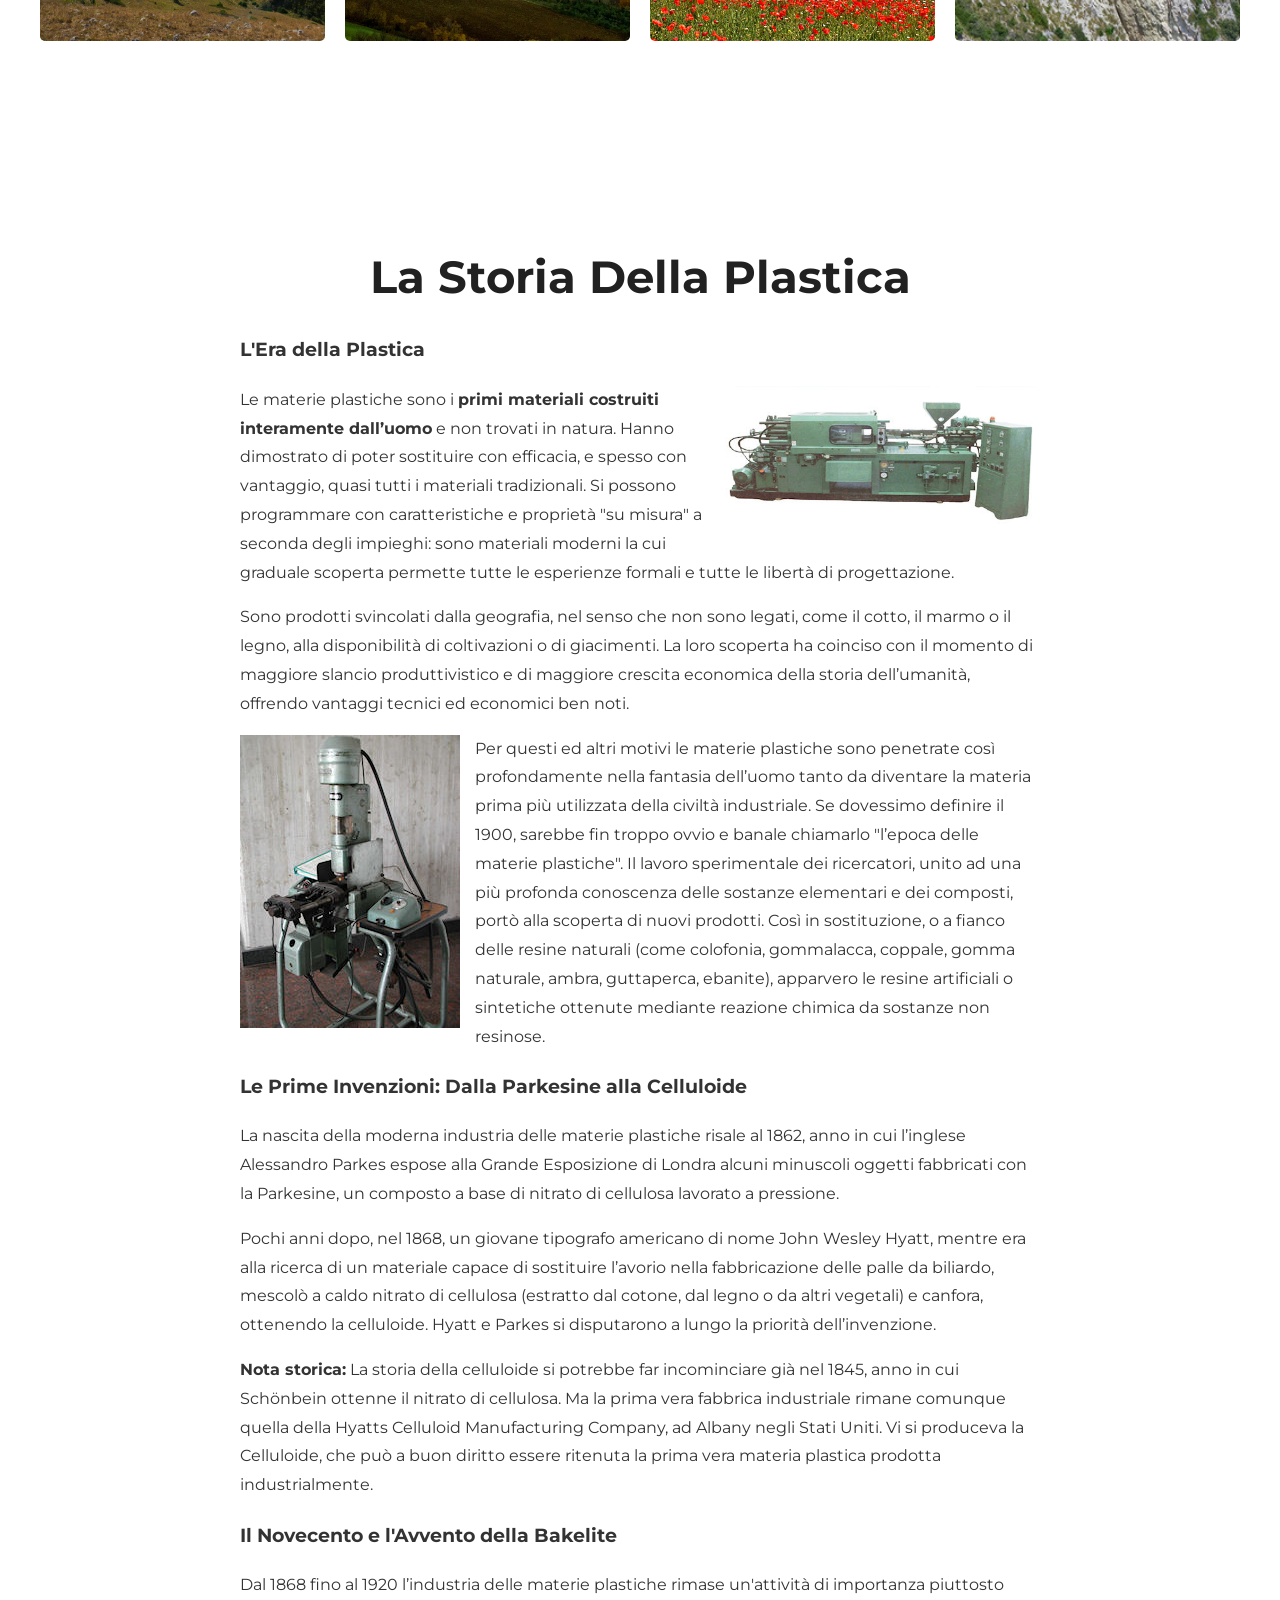
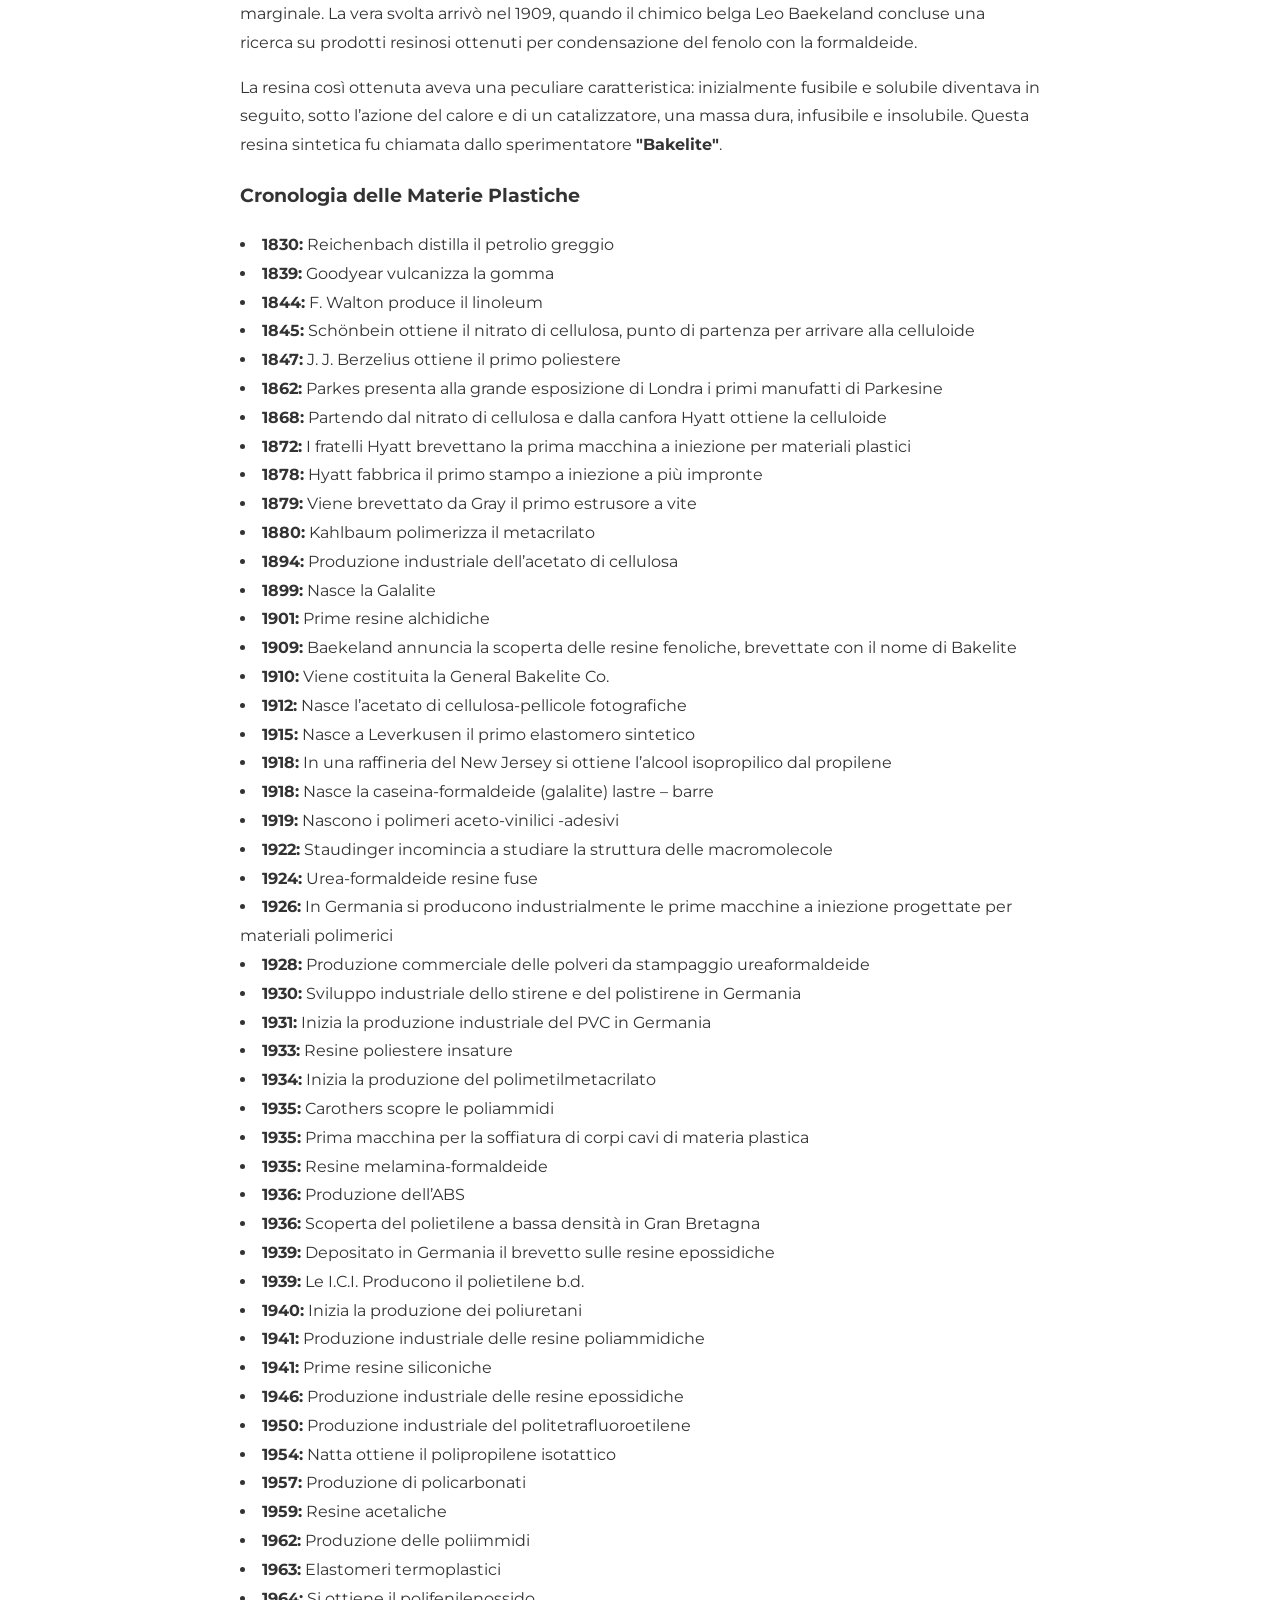
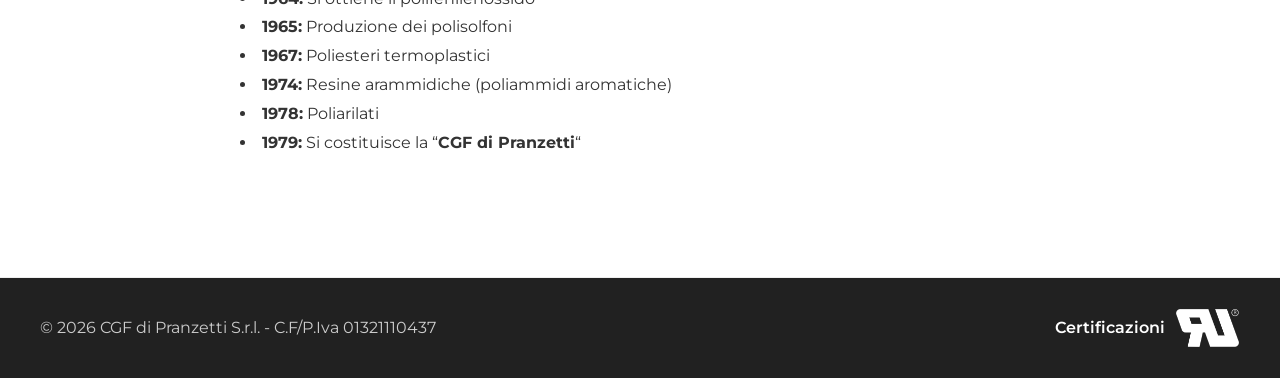
==== commit 01b5f79d: "Fix image source case sensitivity in azienda.html" ====
--- a/azienda.html
+++ b/azienda.html
@@ -83,7 +83,7 @@
                     <img src="img/sport1.jpg" alt="Serie D femminile">
                     <img src="img/pallavolo3.jpg" alt="Seconda div femminile">
                     <img src="img/pallavolo2.jpg" alt="Prima div femminile">
-                    <img src="img/Calcio1.jpg" alt="Calcio giovani">
+                    <img src="img/calcio1.jpg" alt="Calcio giovani">
                 </div>
             </div>
         </section>
